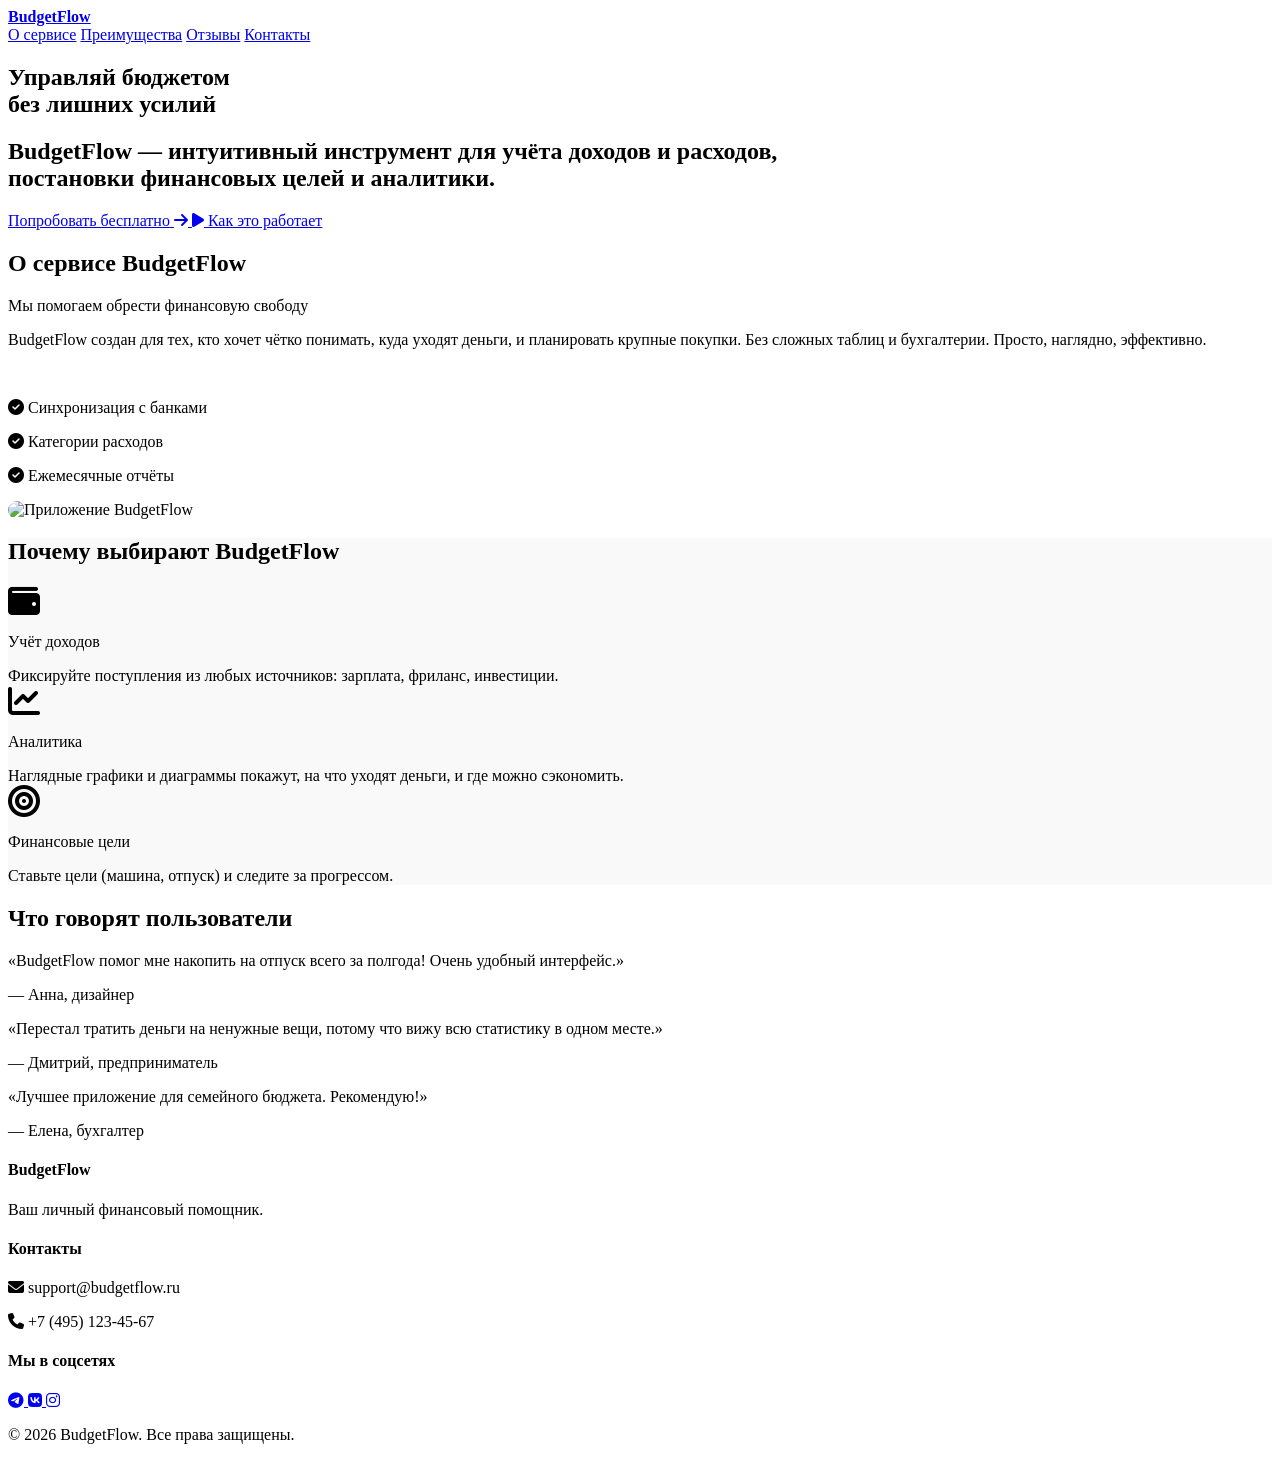
==== index.html @ dd30fa27 "second" ====
<!DOCTYPE html>
<html lang="ru">
<head>
    <meta charset="UTF-8">
    <meta name="viewport" content="width=device-width, initial-scale=1.0">
    <title>BudgetFlow — планируй бюджет легко</title>
    <link rel="stylesheet" href="https://cdn.jsdelivr.net/npm/bulma@1.0.4/css/bulma.min.css">
    <link rel="stylesheet" href="https://cdnjs.cloudflare.com/ajax/libs/font-awesome/6.7.2/css/all.min.css">
    <link rel="stylesheet" href="css/style.css">
</head>
<body>

    <nav class="navbar is-fixed-top" role="navigation" aria-label="main navigation">
        <div class="container">
            <div class="navbar-brand">
                <a class="navbar-item" href="#">
                    <strong>BudgetFlow</strong>
                </a>
                <a role="button" class="navbar-burger" aria-label="menu" aria-expanded="false" data-target="navbarMenu">
                    <span aria-hidden="true"></span>
                    <span aria-hidden="true"></span>
                    <span aria-hidden="true"></span>
                </a>
            </div>
            <div id="navbarMenu" class="navbar-menu">
                <div class="navbar-end">
                    <a class="navbar-item" href="#about">О сервисе</a>
                    <a class="navbar-item" href="#features">Преимущества</a>
                    <a class="navbar-item" href="#testimonials">Отзывы</a>
                    <a class="navbar-item" href="#contact">Контакты</a>
                </div>
            </div>
        </div>
    </nav>

    <section class="hero is-primary is-halfheight">
        <div class="hero-body">
            <div class="container has-text-centered">
                <h1 class="title is-1">
                    Управляй бюджетом <br> без лишних усилий
                </h1>
                <h2 class="subtitle is-4">
                    BudgetFlow — интуитивный инструмент для учёта доходов и расходов, <br> постановки финансовых целей и аналитики.
                </h2>
                <div class="buttons is-centered">
                    <a href="#signup" class="button is-large is-light">
                        <span>Попробовать бесплатно</span>
                        <span class="icon">
                            <i class="fas fa-arrow-right"></i>
                        </span>
                    </a>
                    <a href="#how-it-works" class="button is-large is-outlined is-light">
                        <span class="icon">
                            <i class="fas fa-play"></i>
                        </span>
                        <span>Как это работает</span>
                    </a>
                </div>
            </div>
        </div>
    </section>

    <section id="about" class="section">
        <div class="container">
            <div class="columns is-vcentered">
                <div class="column is-6">
                    <h2 class="title is-2">О сервисе BudgetFlow</h2>
                    <p class="subtitle is-5">Мы помогаем обрести финансовую свободу</p>
                    <p>BudgetFlow создан для тех, кто хочет чётко понимать, куда уходят деньги, и планировать крупные покупки. Без сложных таблиц и бухгалтерии. Просто, наглядно, эффективно.</p>
                    <br>
                    <p><span class="icon has-text-success"><i class="fas fa-check-circle"></i></span> Синхронизация с банками</p>
                    <p><span class="icon has-text-success"><i class="fas fa-check-circle"></i></span> Категории расходов</p>
                    <p><span class="icon has-text-success"><i class="fas fa-check-circle"></i></span> Ежемесячные отчёты</p>
                </div>
                <div class="column is-6 has-text-centered">
                    <img src="https://via.placeholder.com/500x400?text=BudgetFlow+App" alt="Приложение BudgetFlow" style="border-radius: 12px;">
                </div>
            </div>
        </div>
    </section>

    <section id="features" class="section" style="background-color: #f9f9f9;">
        <div class="container">
            <h2 class="title is-2 has-text-centered">Почему выбирают BudgetFlow</h2>
            <div class="columns is-multiline">
                <div class="column is-one-third">
                    <div class="card">
                        <div class="card-content">
                            <div class="media">
                                <div class="media-left">
                                    <span class="icon is-large has-text-primary">
                                        <i class="fas fa-wallet fa-2x"></i>
                                    </span>
                                </div>
                                <div class="media-content">
                                    <p class="title is-5">Учёт доходов</p>
                                </div>
                            </div>
                            <div class="content">Фиксируйте поступления из любых источников: зарплата, фриланс, инвестиции.</div>
                        </div>
                    </div>
                </div>
                <div class="column is-one-third">
                    <div class="card">
                        <div class="card-content">
                            <div class="media">
                                <div class="media-left">
                                    <span class="icon is-large has-text-primary">
                                        <i class="fas fa-chart-line fa-2x"></i>
                                    </span>
                                </div>
                                <div class="media-content">
                                    <p class="title is-5">Аналитика</p>
                                </div>
                            </div>
                            <div class="content">Наглядные графики и диаграммы покажут, на что уходят деньги, и где можно сэкономить.</div>
                        </div>
                    </div>
                </div>
                <div class="column is-one-third">
                    <div class="card">
                        <div class="card-content">
                            <div class="media">
                                <div class="media-left">
                                    <span class="icon is-large has-text-primary">
                                        <i class="fas fa-bullseye fa-2x"></i>
                                    </span>
                                </div>
                                <div class="media-content">
                                    <p class="title is-5">Финансовые цели</p>
                                </div>
                            </div>
                            <div class="content">Ставьте цели (машина, отпуск) и следите за прогрессом.</div>
                        </div>
                    </div>
                </div>
            </div>
        </div>
    </section>

    <section id="testimonials" class="section">
        <div class="container">
            <h2 class="title is-2 has-text-centered">Что говорят пользователи</h2>
            <div class="columns">
                <div class="column is-4">
                    <div class="card">
                        <div class="card-content">
                            <p>«BudgetFlow помог мне накопить на отпуск всего за полгода! Очень удобный интерфейс.»</p>
                            <p class="has-text-weight-bold">— Анна, дизайнер</p>
                        </div>
                    </div>
                </div>
                <div class="column is-4">
                    <div class="card">
                        <div class="card-content">
                            <p>«Перестал тратить деньги на ненужные вещи, потому что вижу всю статистику в одном месте.»</p>
                            <p class="has-text-weight-bold">— Дмитрий, предприниматель</p>
                        </div>
                    </div>
                </div>
                <div class="column is-4">
                    <div class="card">
                        <div class="card-content">
                            <p>«Лучшее приложение для семейного бюджета. Рекомендую!»</p>
                            <p class="has-text-weight-bold">— Елена, бухгалтер</p>
                        </div>
                    </div>
                </div>
            </div>
        </div>
    </section>

    <footer class="footer" id="contact">
        <div class="container">
            <div class="columns">
                <div class="column is-4">
                    <h4 class="title is-5">BudgetFlow</h4>
                    <p>Ваш личный финансовый помощник.</p>
                </div>
                <div class="column is-4">
                    <h4 class="title is-5">Контакты</h4>
                    <p><span class="icon"><i class="fas fa-envelope"></i></span> support@budgetflow.ru</p>
                    <p><span class="icon"><i class="fas fa-phone"></i></span> +7 (495) 123-45-67</p>
                </div>
                <div class="column is-4">
                    <h4 class="title is-5">Мы в соцсетях</h4>
                    <div class="buttons">
                        <a href="#" class="button is-medium is-link is-outlined">
                            <span class="icon"><i class="fab fa-telegram"></i></span>
                        </a>
                        <a href="#" class="button is-medium is-link is-outlined">
                            <span class="icon"><i class="fab fa-vk"></i></span>
                        </a>
                        <a href="#" class="button is-medium is-link is-outlined">
                            <span class="icon"><i class="fab fa-instagram"></i></span>
                        </a>
                    </div>
                </div>
            </div>
            <div class="content has-text-centered">
                <p>&copy; 2026 BudgetFlow. Все права защищены.</p>
            </div>
        </div>
    </footer>

    <script>
        document.addEventListener('DOMContentLoaded', () => {
            const burger = document.querySelector('.navbar-burger');
            const menu = document.querySelector('#navbarMenu');
            burger.addEventListener('click', () => {
                burger.classList.toggle('is-active');
                menu.classList.toggle('is-active');
            });
        });
    </script>
</body>
</html>
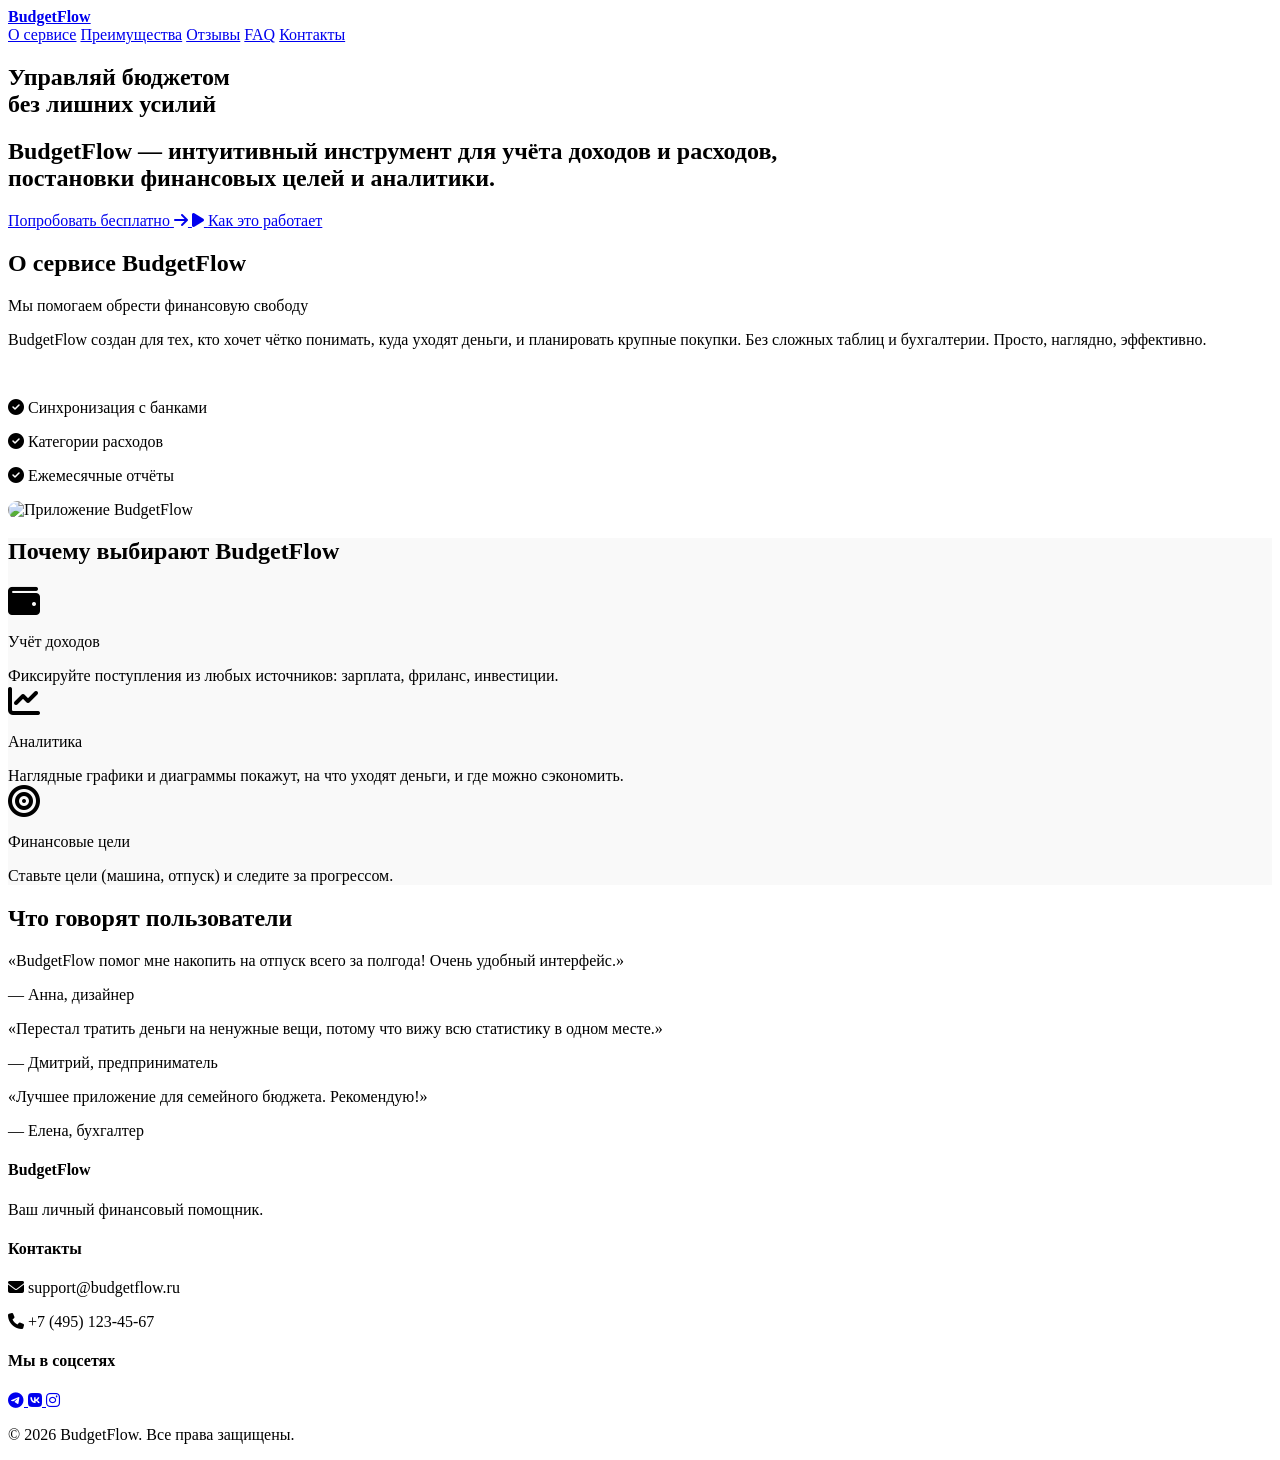
==== commit b4bcbf51: "third" ====
--- a/index.html
+++ b/index.html
@@ -13,7 +13,7 @@
     <nav class="navbar is-fixed-top" role="navigation" aria-label="main navigation">
         <div class="container">
             <div class="navbar-brand">
-                <a class="navbar-item" href="#">
+                <a class="navbar-item" href="index.html">
                     <strong>BudgetFlow</strong>
                 </a>
                 <a role="button" class="navbar-burger" aria-label="menu" aria-expanded="false" data-target="navbarMenu">
@@ -24,10 +24,11 @@
             </div>
             <div id="navbarMenu" class="navbar-menu">
                 <div class="navbar-end">
-                    <a class="navbar-item" href="#about">О сервисе</a>
-                    <a class="navbar-item" href="#features">Преимущества</a>
-                    <a class="navbar-item" href="#testimonials">Отзывы</a>
-                    <a class="navbar-item" href="#contact">Контакты</a>
+                    <a class="navbar-item" href="index.html#about">О сервисе</a>
+                    <a class="navbar-item" href="index.html#features">Преимущества</a>
+                    <a class="navbar-item" href="index.html#testimonials">Отзывы</a>
+                    <a class="navbar-item" href="faq.html">FAQ</a>
+                    <a class="navbar-item" href="contacts.html">Контакты</a>
                 </div>
             </div>
         </div>
